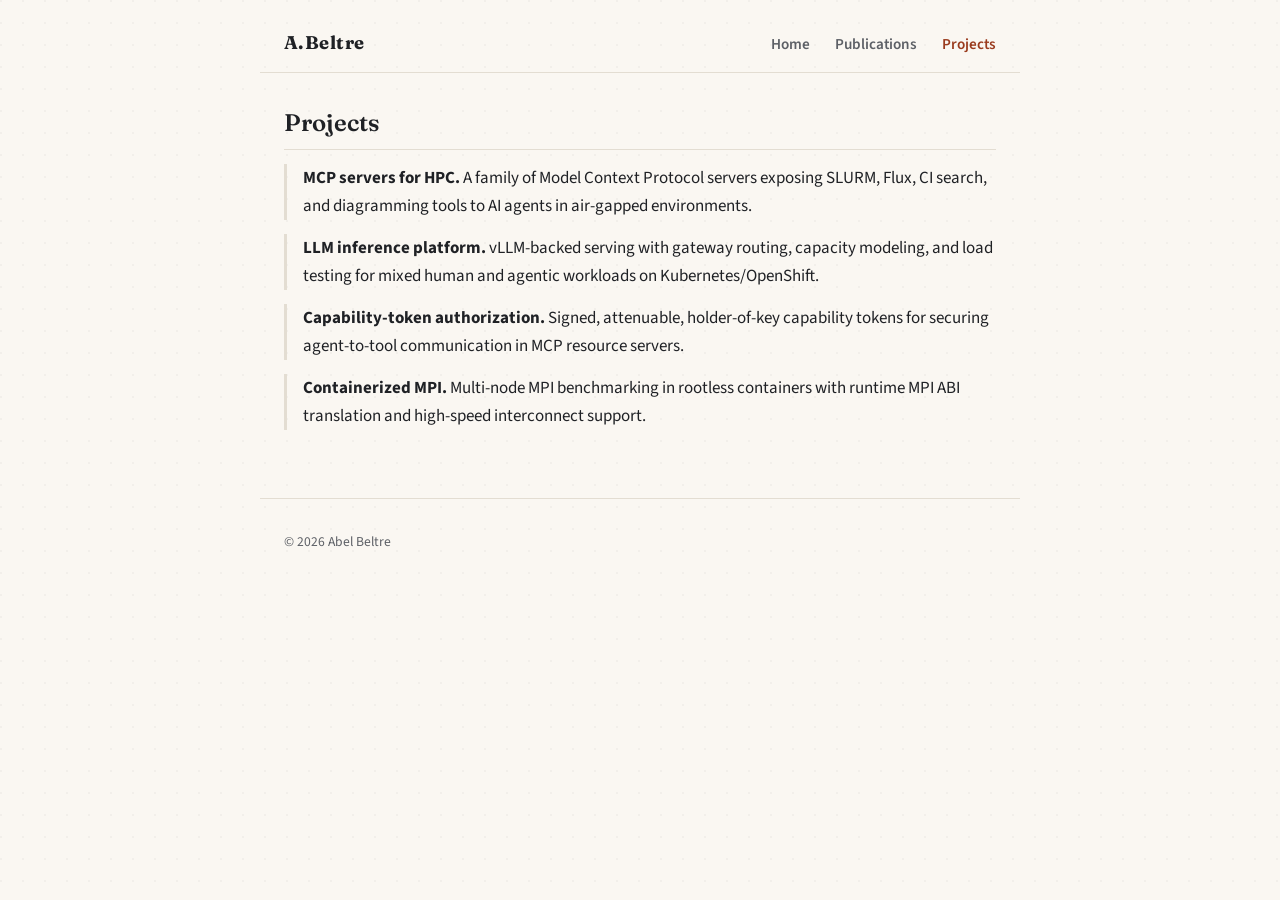
==== projects.html @ a22db951 "Replace template with academic homepage" ====
<!DOCTYPE html>
<html lang="en">
<head>
  <meta charset="utf-8" />
  <meta name="viewport" content="width=device-width, initial-scale=1" />
  <title>Projects — Abel Beltre</title>
  <link rel="preconnect" href="https://fonts.googleapis.com" />
  <link rel="preconnect" href="https://fonts.gstatic.com" crossorigin />
  <link href="https://fonts.googleapis.com/css2?family=Fraunces:opsz,wght@9..144,400;9..144,600;9..144,700&family=Source+Sans+3:ital,wght@0,400;0,600;1,400&display=swap" rel="stylesheet" />
  <link rel="stylesheet" href="style.css" />
</head>
<body>

  <header class="site-header">
    <a class="wordmark" href="index.html">A.&hairsp;Beltre</a>
    <nav>
      <a href="index.html">Home</a>
      <a href="pub.html">Publications</a>
      <a href="projects.html" class="active">Projects</a>
    </nav>
  </header>

  <main>
    <section>
      <h2>Projects</h2>
      <!-- TODO: edit, expand, or link these to GitHub repos -->
      <ul class="projects">
        <li>
          <strong>MCP servers for HPC.</strong>
          A family of Model Context Protocol servers exposing SLURM, Flux, CI
          search, and diagramming tools to AI agents in air-gapped environments.
        </li>
        <li>
          <strong>LLM inference platform.</strong>
          vLLM-backed serving with gateway routing, capacity modeling, and load
          testing for mixed human and agentic workloads on Kubernetes/OpenShift.
        </li>
        <li>
          <strong>Capability-token authorization.</strong>
          Signed, attenuable, holder-of-key capability tokens for securing
          agent-to-tool communication in MCP resource servers.
        </li>
        <li>
          <strong>Containerized MPI.</strong>
          Multi-node MPI benchmarking in rootless containers with runtime MPI ABI
          translation and high-speed interconnect support.
        </li>
      </ul>
    </section>
  </main>

  <footer>
    <p>&copy; 2026 Abel Beltre</p>
  </footer>

</body>
</html>
---- style.css ----
/* ===================================================================
   Academic homepage — warm paper, ink serif headings, restrained.
   Edit the variables below to retheme the whole site.
   =================================================================== */
:root {
  --paper:   #faf7f2;
  --ink:     #1f2125;
  --muted:   #5d6066;
  --accent:  #9a3b1e;   /* burnt sienna links/accents */
  --rule:    #e3ddd2;
  --maxw:    760px;
  --serif:  "Fraunces", Georgia, serif;
  --sans:   "Source Sans 3", "Helvetica Neue", sans-serif;
}

* { box-sizing: border-box; }

html { scroll-behavior: smooth; }

body {
  margin: 0;
  background: var(--paper);
  background-image: radial-gradient(circle at 1px 1px, rgba(31,33,37,.035) 1px, transparent 0);
  background-size: 22px 22px;
  color: var(--ink);
  font: 17px/1.65 var(--sans);
}

main, .site-header, footer {
  max-width: var(--maxw);
  margin: 0 auto;
  padding: 0 24px;
}

/* ---------- header / nav ---------- */
.site-header {
  display: flex;
  justify-content: space-between;
  align-items: baseline;
  padding-top: 28px;
  padding-bottom: 14px;
  border-bottom: 1px solid var(--rule);
}
.wordmark {
  font-family: var(--serif);
  font-weight: 700;
  font-size: 1.15rem;
  letter-spacing: .02em;
  color: var(--ink);
  text-decoration: none;
}
nav a {
  margin-left: 22px;
  color: var(--muted);
  text-decoration: none;
  font-weight: 600;
  font-size: .95rem;
}
nav a:hover, nav a.active { color: var(--accent); }

/* ---------- hero ---------- */
.hero {
  display: flex;
  gap: 40px;
  align-items: flex-start;
  padding: 56px 0 8px;
}
.hero-text { flex: 1; }
.kicker {
  font-size: .8rem;
  font-weight: 600;
  letter-spacing: .14em;
  text-transform: uppercase;
  color: var(--accent);
  margin: 0 0 10px;
}
h1 {
  font-family: var(--serif);
  font-size: clamp(2.4rem, 6vw, 3.4rem);
  font-weight: 700;
  line-height: 1.05;
  margin: 0 0 10px;
}
.role  { font-size: 1.1rem; font-weight: 600; margin: 0 0 2px; }
.affil { margin: 0 0 14px; color: var(--muted); }
.contact { margin: 0 0 6px; color: var(--muted); }
.email { font-family: ui-monospace, monospace; font-size: .92em; }
.links a {
  margin-right: 16px;
  color: var(--accent);
  font-weight: 600;
  text-decoration: none;
  border-bottom: 1px solid transparent;
}
.links a:hover { border-bottom-color: var(--accent); }

/* portrait */
.portrait {
  margin: 0;
  position: relative;
  flex: 0 0 200px;
}
.portrait img {
  width: 200px;
  height: 240px;
  object-fit: cover;
  border-radius: 4px;
  box-shadow: 6px 6px 0 var(--rule);
  display: block;
}
.portrait-fallback { display: none; }
.portrait.placeholder img { display: none; }
.portrait.placeholder .portrait-fallback {
  display: flex;
  align-items: center;
  justify-content: center;
  text-align: center;
  width: 200px;
  height: 240px;
  border: 2px dashed var(--rule);
  border-radius: 4px;
  color: var(--muted);
  font-size: .85rem;
}

/* ---------- sections ---------- */
section { padding: 30px 0 6px; }
h2 {
  font-family: var(--serif);
  font-size: 1.5rem;
  font-weight: 600;
  margin: 0 0 14px;
  padding-bottom: 6px;
  border-bottom: 1px solid var(--rule);
}
.section-head {
  display: flex;
  justify-content: space-between;
  align-items: baseline;
  border-bottom: 1px solid var(--rule);
  margin-bottom: 14px;
}
.section-head h2 { border: none; margin: 0; padding: 0; }
.more { color: var(--accent); text-decoration: none; font-weight: 600; font-size: .9rem; }
.more:hover { text-decoration: underline; }

a { color: var(--accent); }

/* publications */
ul.pubs { list-style: none; padding: 0; margin: 0; }
ul.pubs li { margin: 0 0 12px; padding-left: 1.2em; text-indent: -1.2em; }
.venue { font-weight: 700; font-size: .9rem; }
ul.pubs a { text-decoration: none; }
ul.pubs a:hover { text-decoration: underline; }
.pub-year { /* used on pub.html */
  font-family: var(--serif);
  font-size: 1.1rem;
  font-weight: 600;
  margin: 22px 0 8px;
  color: var(--muted);
}

/* projects */
ul.projects { list-style: none; padding: 0; margin: 0; }
ul.projects li {
  margin: 0 0 14px;
  padding-left: 16px;
  border-left: 3px solid var(--rule);
}
ul.projects li:hover { border-left-color: var(--accent); }

/* ---------- footer ---------- */
footer {
  margin-top: 48px;
  padding-top: 18px;
  padding-bottom: 36px;
  border-top: 1px solid var(--rule);
  color: var(--muted);
  font-size: .85rem;
}

/* ---------- responsive ---------- */
@media (max-width: 640px) {
  .hero { flex-direction: column-reverse; gap: 24px; padding-top: 36px; }
  .portrait, .portrait img, .portrait.placeholder .portrait-fallback { width: 160px; height: 192px; }
}
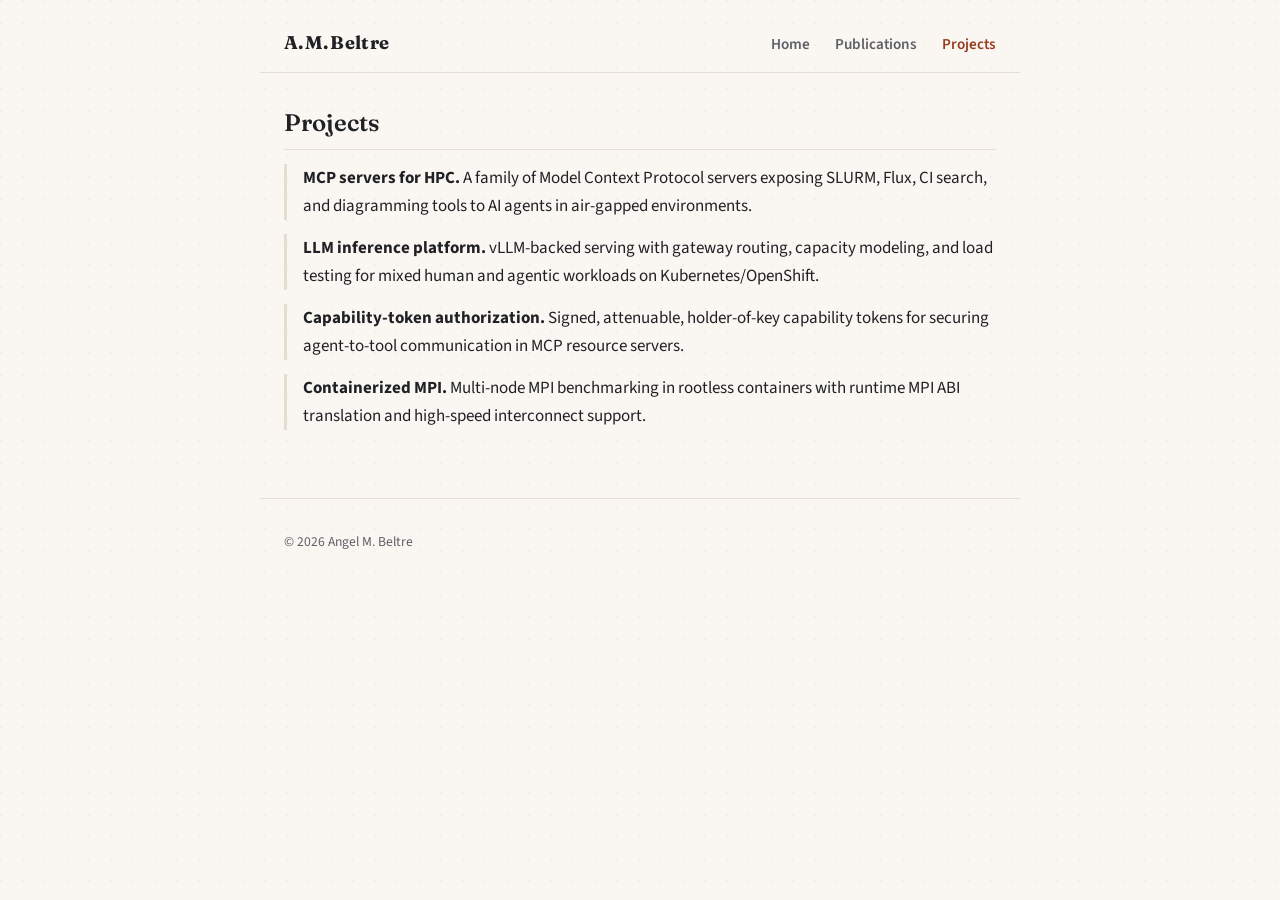
==== commit 05991652: "Replace template with academic homepage" ====
--- a/projects.html
+++ b/projects.html
@@ -3,7 +3,7 @@
 <head>
   <meta charset="utf-8" />
   <meta name="viewport" content="width=device-width, initial-scale=1" />
-  <title>Projects — Abel Beltre</title>
+  <title>Projects — Angel M. Beltre</title>
   <link rel="preconnect" href="https://fonts.googleapis.com" />
   <link rel="preconnect" href="https://fonts.gstatic.com" crossorigin />
   <link href="https://fonts.googleapis.com/css2?family=Fraunces:opsz,wght@9..144,400;9..144,600;9..144,700&family=Source+Sans+3:ital,wght@0,400;0,600;1,400&display=swap" rel="stylesheet" />
@@ -12,7 +12,7 @@
 <body>
 
   <header class="site-header">
-    <a class="wordmark" href="index.html">A.&hairsp;Beltre</a>
+    <a class="wordmark" href="index.html">A.&hairsp;M.&hairsp;Beltre</a>
     <nav>
       <a href="index.html">Home</a>
       <a href="pub.html">Publications</a>
@@ -50,7 +50,7 @@
   </main>
 
   <footer>
-    <p>&copy; 2026 Abel Beltre</p>
+    <p>&copy; 2026 Angel M. Beltre</p>
   </footer>
 
 </body>
--- a/style.css
+++ b/style.css
@@ -152,6 +152,7 @@
 .venue { font-weight: 700; font-size: .9rem; }
 ul.pubs a { text-decoration: none; }
 ul.pubs a:hover { text-decoration: underline; }
+.authors { color: var(--muted); font-size: .9rem; }
 .pub-year { /* used on pub.html */
   font-family: var(--serif);
   font-size: 1.1rem;
